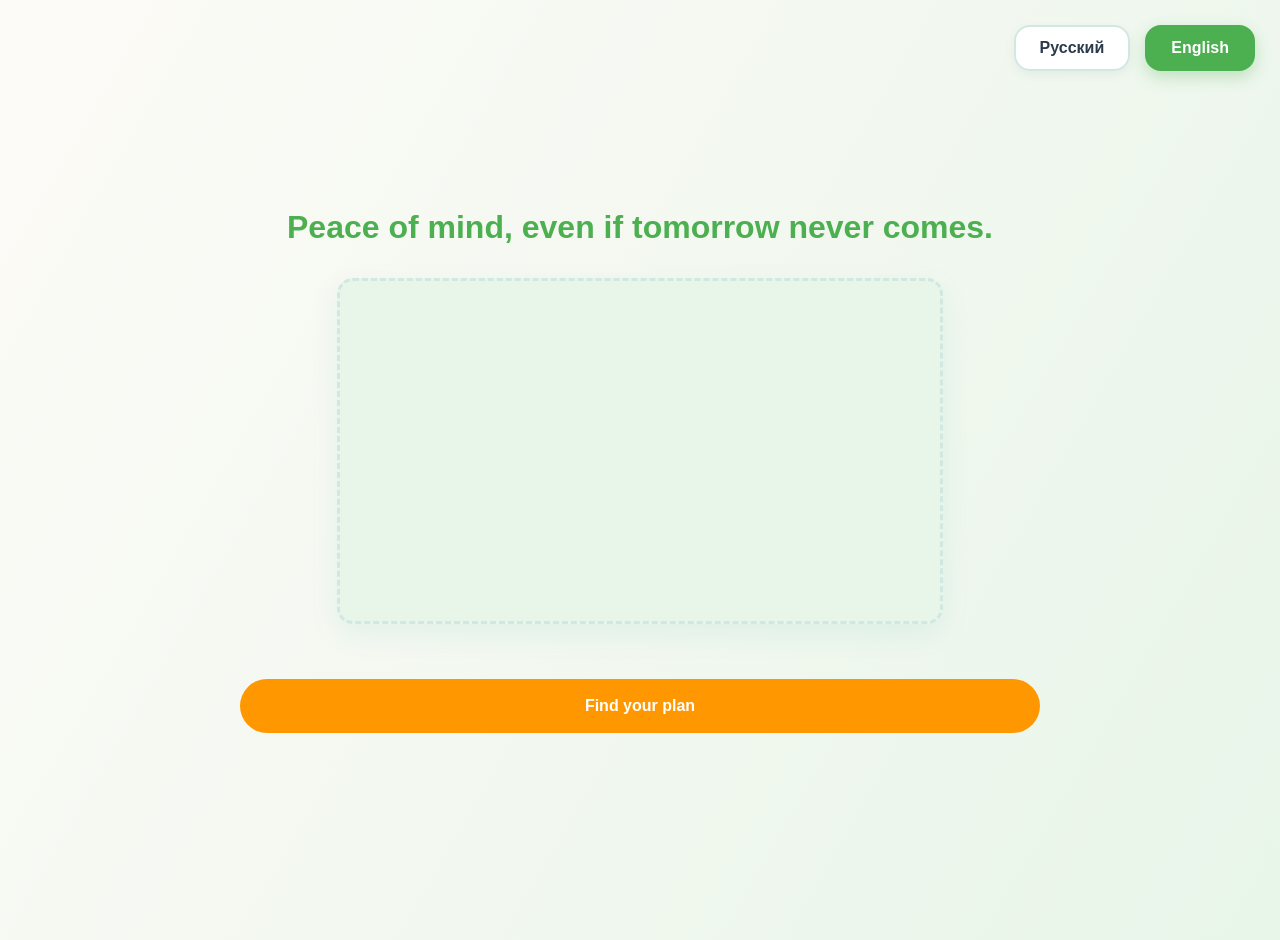
==== index.html @ 36448494 "Change video source in index.html Updated video source in the landing page." ====
<!DOCTYPE html>
<html lang="ru">
<head>
    <meta charset="UTF-8">
    <meta name="viewport" content="width=device-width, initial-scale=1.0">
    <title>Стартовая страница - Форма 404-Алеф</title>
    
    <link rel="stylesheet" href="style.css">
    <style>
        /* Дополнительные стили лендинга */
        .lang-selector-top {
            position: absolute;
            top: 25px;
            right: 25px;
            display: flex;
            gap: 15px;
            z-index: 100;
        }

        .btn-lang-small {
            background: rgba(255, 255, 255, 0.9);
            border: 2px solid var(--border-color);
            color: var(--text-main);
            padding: 12px 24px;
            border-radius: 16px;
            font-size: 16px;
            font-weight: 700;
            cursor: pointer;
            transition: all 0.2s ease;
            box-shadow: 0 4px 12px rgba(0, 0, 0, 0.05);
            backdrop-filter: blur(5px);
        }

        .btn-lang-small:hover {
            border-color: var(--growth-green);
            transform: translateY(-2px);
        }

        .btn-lang-small.active {
            border-color: var(--growth-green);
            color: white;
            background: var(--growth-green);
            box-shadow: 0 6px 16px rgba(76, 175, 80, 0.3);
        }

        .landing-container {
            text-align: center;
            display: flex;
            flex-direction: column;
            align-items: center;
            max-width: 800px;
            width: 100%;
        }

        .landing-slogan {
            font-size: 32px;
            font-weight: 800;
            color: var(--growth-green);
            margin-bottom: 30px;
            line-height: 1.3;
        }

        .video-wrapper {
            width: 100%;
            max-width: 600px;
            height: 340px;
            background-color: #e8f5e9;
            border: 3px dashed var(--border-color);
            border-radius: 16px;
            margin-bottom: 40px;
            display: flex;
            justify-content: center;
            align-items: center;
            overflow: hidden;
            position: relative;
            box-shadow: 0 10px 30px rgba(0, 150, 136, 0.08);
        }

        .video-placeholder-text {
            color: var(--growth-green);
            font-weight: 600;
            text-align: center;
            padding: 20px;
            opacity: 0.7;
        }

        .real-video {
            width: 100%;
            height: 100%;
            object-fit: cover;
        }
    </style>
</head>
<body>

<div class="lang-selector-top">
    <button class="btn-lang-small active" onclick="setLanguage('ru')" id="btn-ru">Русский</button>
    <button class="btn-lang-small" onclick="setLanguage('en')" id="btn-en">English</button>
</div>

<div class="landing-container">
    <div class="landing-slogan" id="t-slogan">Загрузка...</div>
    
    <div class="video-wrapper">
        <video class="real-video" id="happy-video" src="Landing_video_1.mp4" autoplay loop muted playsinline></video>

    </div>

    <button class="btn-primary" id="t-find-plan" onclick="goToForm()">Загрузка...</button>
</div>

<script src="landing.js"></script>
</body>
</html>
---- style.css ----
:root {
    --bg-color: #fdfbf7;
    --card-bg: #ffffff;
    --text-main: #2b3a4a;
    --text-muted: #8fa3b3;
    --border-color: #d1e8e2;
    --primary-red: #ff9800;
    --primary-hover: #f57c00;
    --growth-green: #4caf50;
}

body {
    background-color: var(--bg-color);
    font-family: 'Roboto', 'Heebo', sans-serif;
    color: var(--text-main);
    margin: 0;
    padding: 20px;
    display: flex;
    justify-content: center;
    align-items: center;
    min-height: 100vh;
    background-image: linear-gradient(120deg, #fdfbf7 0%, #e8f5e9 100%);
}

.card {
    background: var(--card-bg);
    border-radius: 20px;
    box-shadow: 0 10px 30px rgba(0, 150, 136, 0.08);
    width: 100%;
    max-width: 700px;
    padding: 35px;
    box-sizing: border-box;
    position: relative;
}

.header {
    display: flex;
    justify-content: space-between;
    align-items: center;
    border-bottom: 2px dashed var(--border-color);
    padding-bottom: 15px;
    margin-bottom: 25px;
}

h1 { font-size: 22px; margin: 0; font-weight: 700; color: var(--growth-green); }

.warning-banner {
    background-color: #fff3e0 !important;
    color: #e65100 !important;
    padding: 15px;
    border-radius: 12px;
    font-size: 13px;
    font-weight: 700;
    text-align: center;
    margin-bottom: 25px;
    border-left: 5px solid var(--primary-red) !important;
}

.field-group { margin-bottom: 25px; }
label { display: block; font-weight: 600; margin-bottom: 8px; font-size: 15px; }
.sub-label { font-size: 12px; color: var(--text-muted); margin-bottom: 10px; line-height: 1.5; }

.slider-container { 
    display: flex; 
    flex-direction: column; 
    gap: 12px; 
    background: #ffffff;
    padding: 18px; 
    border-radius: 16px; 
    border: 1.5px solid var(--border-color);
    box-shadow: 0 2px 8px rgba(0,0,0,0.02);
}

input[type=range] { 
    width: 100%; 
    accent-color: var(--primary-red); 
    cursor: pointer; 
}

.slider-value { 
    background: var(--bg-color); 
    padding: 8px 16px; 
    border-radius: 12px; 
    font-weight: 700; 
    color: var(--primary-red); 
    border: 1px solid var(--border-color);
    text-align: center;
    align-self: stretch;
    min-height: 65px;
    display: flex;
    align-items: center;
    justify-content: center;
    font-size: 14px;
    line-height: 1.3;
    box-sizing: border-box;
    transition: opacity 0.12s ease-in-out;
}

.slider-value.updating { opacity: 0.2; }

.modern-input {
    width: 100%; padding: 14px; border-radius: 12px; 
    border: 2px solid var(--border-color); font-family: inherit; font-size: 15px;
    box-sizing: border-box; outline: none;
}

/* Сетка для вариантов оплаты: делаем карточки одинаковыми и аккуратными */
.radio-group#payment-options {
    display: flex;
    flex-direction: column;
    gap: 12px;
}

.radio-group label, .check-group label { 
    display: flex; align-items: flex-start; font-weight: 400; cursor: pointer; font-size: 15px;
}

input[type="radio"], input[type="checkbox"] { 
    accent-color: var(--primary-red); margin: 3px 10px 0 0; transform: scale(1.2); 
}

.btn-primary {
    background-color: var(--primary-red); color: white; border: none;
    padding: 18px 24px; border-radius: 30px; font-size: 16px; font-weight: 700;
    width: 100%; cursor: pointer; margin-top: 15px; font-family: inherit;
}
.btn-primary:hover { background-color: var(--primary-hover); transform: translateY(-2px); }

.btn-secondary {
    background: none; color: var(--text-muted); border: none; padding: 12px;
    width: 100%; cursor: pointer; font-size: 14px; text-decoration: none; font-family: inherit;
}

.block { display: none; animation: fadeIn 0.5s ease forwards; }
.block.active { display: block; }

#block4.active { 
    display: flex !important; 
    flex-direction: column; 
    justify-content: center; 
    align-items: center; 
    text-align: center;
    padding: 40px 20px;
    min-height: 50vh;
}

#block4 h2 { font-size: 26px; margin-bottom: 12px; color: var(--growth-green); }
#block4 h3 { color: var(--text-muted); font-style: italic; font-size: 16px; margin-bottom: 25px; line-height: 1.4; font-weight: 400; }

@keyframes fadeIn { from { opacity: 0; transform: translateY(15px); } to { opacity: 1; transform: translateY(0); } }

/* Улучшенный дизайн карточки выбора */
.risk-card {
    background: #ffffff;
    padding: 18px 20px;
    border-radius: 16px;
    border: 2px solid var(--border-color);
    display: flex;
    align-items: center;
    gap: 15px;
    cursor: pointer;
    transition: all 0.2s ease;
    box-sizing: border-box;
}

.risk-card input[type="radio"] {
    transform: scale(1.4);
    accent-color: var(--primary-red);
    cursor: pointer;
    flex-shrink: 0;
    margin: 0;
}

/* Контейнер содержимого карточки: текст слева, плашка Total справа или под текстом */
.risk-card > div {
    flex-grow: 1;
    display: flex;
    flex-direction: column;
    gap: 8px;
}

@media (min-width: 500px) {
    /* На широких экранах выстраиваем плашку Total и текст красиво */
    .risk-card > div {
        flex-direction: row;
        justify-content: space-between;
        align-items: center;
    }
}

.risk-card span { flex-grow: 1; line-height: 1.6; font-size: 14.5px; color: var(--text-main); }
.risk-card strong { display: block; margin-bottom: 6px; color: var(--growth-green); font-size: 16px; }
/* Измененное состояние выбранной карточки */
.risk-card:has(input:checked) {
    border-color: var(--growth-green);
    background: #f4fbf4;
    box-shadow: 0 4px 12px rgba(76, 175, 80, 0.1);
}
.risk-card > div { flex-grow: 1; }

.disclaimer { font-size: 12px; color: var(--text-muted); text-align: center; margin-top: 30px; }

#pdf-template { position: absolute; left: -9999px; top: -9999px; }
#block2 { max-height: 75vh; overflow-y: auto; overflow-x: hidden; padding: 5px 15px; }

#t-risks-title {
    position: sticky;
    top: -5px;
    background: var(--card-bg);
    z-index: 10;
    display: block;
    padding: 15px 0 10px 0;
    border-bottom: 1px dashed var(--border-color);
}

.modal-overlay {
    display: none; position: fixed; top: 0; left: 0; width: 100%; height: 100%;
    background: rgba(43, 58, 74, 0.8); z-index: 9999;
    justify-content: center; align-items: center;
    backdrop-filter: blur(4px);
}

.modal-box {
    background: var(--card-bg); padding: 30px; border-radius: 20px;
    width: 90%; max-width: 400px; text-align: center;
    box-shadow: 0 10px 30px rgba(0,0,0,0.2);
}

.modal-title { font-weight: 700; color: var(--growth-green); font-size: 18px; margin-bottom: 15px; }
.timer-text { font-size: 48px; font-weight: 800; color: var(--primary-red); margin: 20px 0; }

/* Строка с текстом и иконкой подсказки */
.pay-option-header {
    display: flex;
    align-items: center;
    gap: 8px;
    position: relative;
    font-size: 14.5px;
    font-weight: 500;
    color: var(--text-main);
}

/* Аккуратная плашка с расчетом (Total) */
.calc-badge {
    display: inline-block;
    background: rgba(255, 152, 0, 0.08);
    color: #e65100;
    padding: 6px 12px;
    border-radius: 10px;
    font-weight: 700;
    font-size: 13px;
    border: 1px dashed rgba(255, 152, 0, 0.4);
    white-space: nowrap;
    width: fit-content;
}

/* Идеально круглая иконка информации */
.info-icon {
    display: inline-flex;
    align-items: center;
    justify-content: center;
    width: 22px;
    height: 22px;
    min-width: 22px;
    min-height: 22px;
    max-width: 22px;
    max-height: 22px;
    aspect-ratio: 1 / 1;
    border-radius: 50%;
    
    background: #e8f5e9;
    color: var(--growth-green);
    border: 1.5px solid var(--growth-green);
    
    font-family: system-ui, -apple-system, sans-serif;
    font-size: 13px;
    font-weight: 800;
    font-style: normal;
    line-height: 1;
    text-align: center;
    padding: 0;
    margin: 0;
    
    cursor: pointer;
    flex-shrink: 0;
    user-select: none;
    box-sizing: border-box;
    transition: all 0.2s ease;
}

.info-icon:hover, 
.info-icon.active {
    background: var(--growth-green);
    color: #ffffff;
}

/* Полупрозрачный инфобаббл со стеклянным блёром */
.info-tooltip {
    display: none;
    position: absolute;
    bottom: calc(100% + 12px);
    left: 0;
    width: 280px;
    max-width: calc(100vw - 80px);
    
    background: rgba(43, 58, 74, 0.92) !important;
    backdrop-filter: blur(10px);
    -webkit-backdrop-filter: blur(10px);
    
    color: #ffffff !important;
    font-family: 'Roboto', 'Heebo', sans-serif !important;
    font-size: 12.5px !important;
    font-weight: 400 !important;
    font-style: normal !important;
    line-height: 1.5 !important;
    text-align: left;
    
    padding: 12px 16px;
    border-radius: 14px;
    border: 1px solid rgba(255, 255, 255, 0.2);
    box-shadow: 0 10px 25px rgba(0, 0, 0, 0.3);
    z-index: 1000;
    box-sizing: border-box;
    pointer-events: none;
    animation: fadeIn 0.2s ease forwards;
}

/* Стрелочка тултипа */
.info-tooltip::after {
    content: '';
    position: absolute;
    top: 100%;
    left: 18px;
    border-width: 6px;
    border-style: solid;
    border-color: rgba(43, 58, 74, 0.92) transparent transparent transparent;
}

/* Показ тултипа */
.info-icon:hover .info-tooltip,
.info-icon.active .info-tooltip {
    display: block;
}

/* Контейнер ввода даты рождения */
.dob-input-container {
    display: flex;
    align-items: center;
    gap: 10px;
    width: 100%;
}

.dob-input {
    flex-grow: 1;
    font-size: 15px;
    color: var(--text-main);
    background: #ffffff;
}

/* Кнопка открытия календаря */
.dob-calendar-btn {
    display: inline-flex;
    align-items: center;
    justify-content: center;
    min-width: 48px;
    min-height: 48px;
    height: 48px;
    background: #ffffff;
    border: 2px solid var(--border-color);
    border-radius: 12px;
    cursor: pointer;
    font-size: 20px;
    transition: all 0.2s ease;
}

.dob-calendar-btn:hover,
.dob-calendar-btn:active {
    border-color: var(--growth-green);
    background: #f1f8e9;
    transform: scale(1.03);
}

/* Модальное окно календаря для iPad */
.dob-modal-card {
    max-width: 460px;
    width: 95%;
    padding: 24px;
    border-radius: 20px;
}

.dob-picker-controls {
    display: flex;
    gap: 10px;
    margin-bottom: 16px;
}

.dob-select {
    flex: 1;
    min-height: 48px;
    padding: 10px 14px;
    font-size: 16px;
    font-weight: 600;
    color: var(--text-main);
    background: #ffffff;
    border: 2px solid var(--border-color);
    border-radius: 12px;
    outline: none;
    cursor: pointer;
}

.dob-calendar-weekdays {
    display: grid;
    grid-template-columns: repeat(7, 1fr);
    gap: 6px;
    font-weight: 700;
    font-size: 13px;
    color: var(--text-muted);
    text-align: center;
    margin-bottom: 8px;
}

.dob-calendar-grid {
    display: grid;
    grid-template-columns: repeat(7, 1fr);
    gap: 6px;
    margin-bottom: 20px;
}

/* Крупные кнопки дней под пальцы на iPad */
.dob-day-btn {
    min-height: 44px;
    aspect-ratio: 1;
    display: flex;
    align-items: center;
    justify-content: center;
    border-radius: 12px;
    border: 1.5px solid transparent;
    background: #fdfbf7;
    font-size: 16px;
    font-weight: 600;
    color: var(--text-main);
    cursor: pointer;
    user-select: none;
    transition: all 0.15s ease;
}

.dob-day-btn:hover {
    border-color: var(--growth-green);
    background: #f1f8e9;
}

.dob-day-btn.selected {
    background: var(--growth-green) !important;
    color: #ffffff !important;
    font-weight: 700;
    border-color: var(--growth-green);
    box-shadow: 0 4px 10px rgba(76, 175, 80, 0.3);
}

.dob-day-btn.empty {
    background: transparent;
    cursor: default;
    border: none;
}

/* Блок ввода email: оформляем в виде премиальной панели */
.email-section {
    margin-top: 25px;
    padding: 20px;
    background: #faf8f3;
    border-radius: 16px;
    border: 1.5px dashed var(--border-color);
}
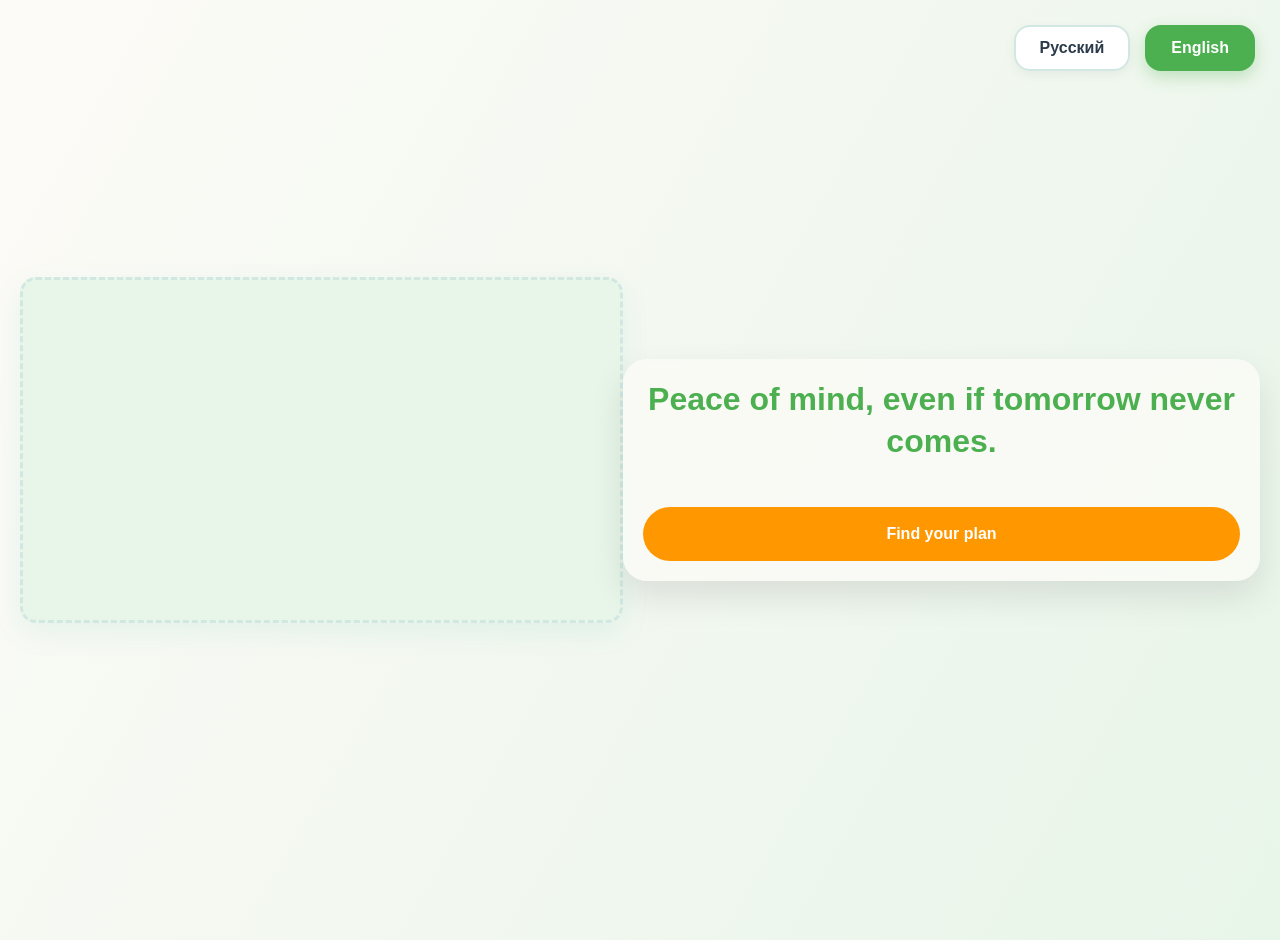
==== commit a03d3456: "Update index.html" ====
--- a/index.html
+++ b/index.html
@@ -93,22 +93,23 @@
 </head>
 <body>
 
-<div class="lang-selector-top">
-    <button class="btn-lang-small active" onclick="setLanguage('ru')" id="btn-ru">Русский</button>
-    <button class="btn-lang-small" onclick="setLanguage('en')" id="btn-en">English</button>
-</div>
-
-<div class="landing-container">
-    <div class="landing-slogan" id="t-slogan">Загрузка...</div>
-    
+    <!-- Видео на фоне -->
     <div class="video-wrapper">
-        <video class="real-video" id="happy-video" src="Landing_video_1.mp4" autoplay loop muted playsinline></video>
-
+        <video class="real-video" src="bg-video.mp4" autoplay loop muted playsinline></video>
     </div>
 
-    <button class="btn-primary" id="t-find-plan" onclick="goToForm()">Загрузка...</button>
-</div>
+    <!-- Кнопки выбора языка в правом верхнем углу (поверх всего) -->
+    <div class="lang-selector-top">
+        <button class="btn-lang-small active" onclick="setLanguage('ru')" id="btn-ru">Русский</button>
+        <button class="btn-lang-small" onclick="setLanguage('en')" id="btn-en">English</button>
+    </div>
 
-<script src="landing.js"></script>
+    <!-- Заголовок, слоган и кнопки поверх видео -->
+    <div class="landing-container">
+        <div class="landing-slogan" id="t-slogan">Загрузка...</div>
+        <button class="btn-primary" id="t-find-plan" onclick="goToForm()">Загрузка...</button>
+    </div>
+
+    <script src="landing.js"></script>
 </body>
 </html>
--- a/style.css
+++ b/style.css
@@ -471,3 +471,41 @@
     border-radius: 16px;
     border: 1.5px dashed var(--border-color);
 }
+
+
+/* Полноэкранный контейнер видео на фоне */
+.video-wrapper {
+    position: fixed;
+    top: 0;
+    left: 0;
+    width: 100vw;
+    height: 100vh;
+    z-index: -1; /* Отправляем видео на самый задний план */
+    overflow: hidden;
+    background-color: var(--bg-color);
+}
+
+/* Растягиваем видео на весь экран с сохранением пропорций */
+.real-video {
+    width: 100%;
+    height: 100%;
+    object-fit: cover;
+}
+
+/* Контейнер с контентом (заголовок, кнопки), который должен быть поверх видео */
+.landing-container {
+    position: relative;
+    z-index: 10;
+    text-align: center;
+    display: flex;
+    flex-direction: column;
+    align-items: center;
+    max-width: 800px;
+    width: 100%;
+    padding: 20px;
+    /* Опционально: легкая полупрозрачная подложка, чтобы текст читался лучше поверх яркого видео */
+    background: rgba(253, 251, 247, 0.75);
+    backdrop-filter: blur(6px);
+    border-radius: 24px;
+    box-shadow: 0 15px 35px rgba(0,0,0,0.1);
+}
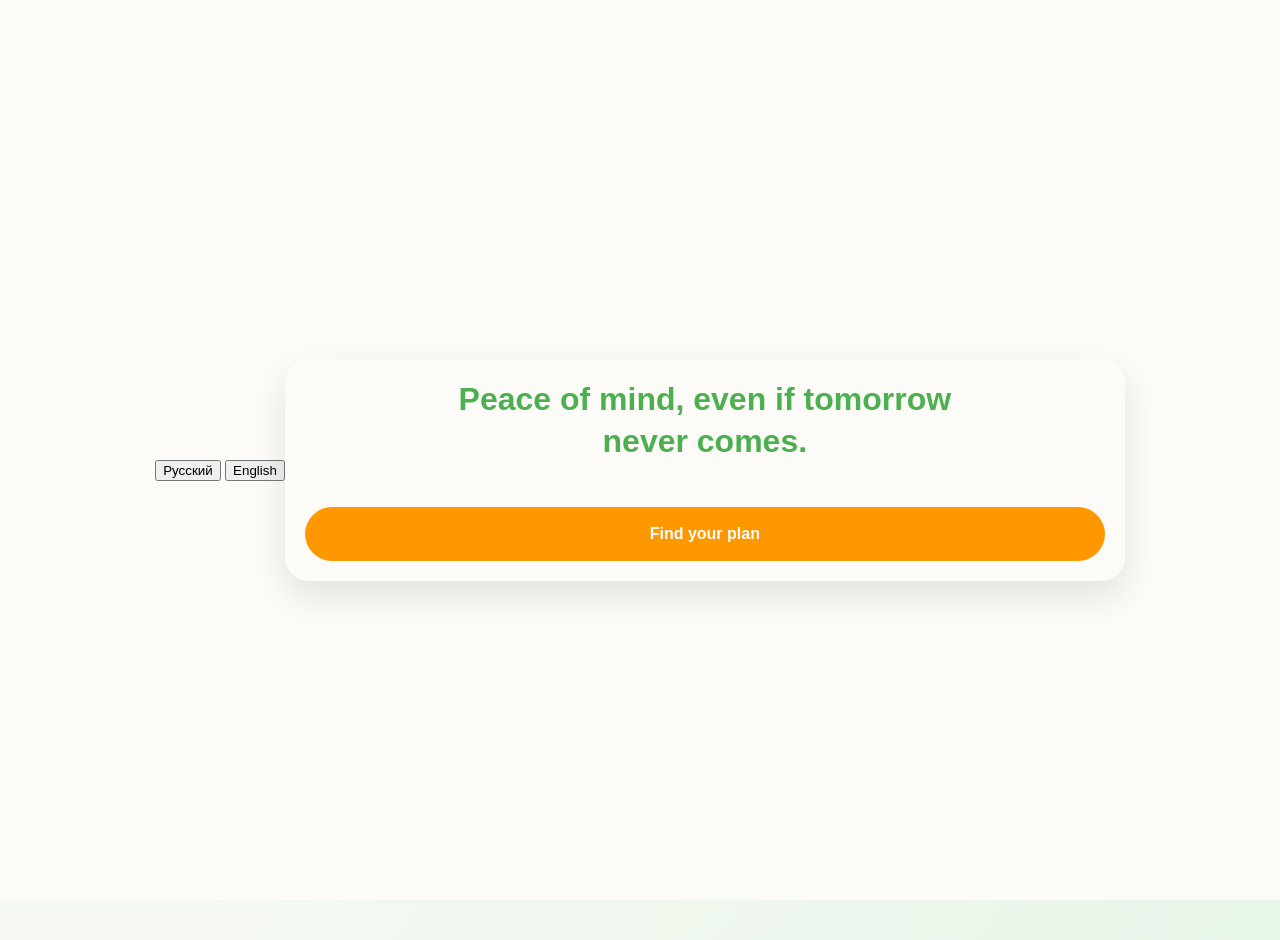
==== commit dc02417e: "Fix HTML structure and remove redundant code" ====
--- a/index.html
+++ b/index.html
@@ -6,93 +6,10 @@
     <title>Стартовая страница - Форма 404-Алеф</title>
     
     <link rel="stylesheet" href="style.css">
-    <style>
-        /* Дополнительные стили лендинга */
-        .lang-selector-top {
-            position: absolute;
-            top: 25px;
-            right: 25px;
-            display: flex;
-            gap: 15px;
-            z-index: 100;
-        }
-
-        .btn-lang-small {
-            background: rgba(255, 255, 255, 0.9);
-            border: 2px solid var(--border-color);
-            color: var(--text-main);
-            padding: 12px 24px;
-            border-radius: 16px;
-            font-size: 16px;
-            font-weight: 700;
-            cursor: pointer;
-            transition: all 0.2s ease;
-            box-shadow: 0 4px 12px rgba(0, 0, 0, 0.05);
-            backdrop-filter: blur(5px);
-        }
-
-        .btn-lang-small:hover {
-            border-color: var(--growth-green);
-            transform: translateY(-2px);
-        }
-
-        .btn-lang-small.active {
-            border-color: var(--growth-green);
-            color: white;
-            background: var(--growth-green);
-            box-shadow: 0 6px 16px rgba(76, 175, 80, 0.3);
-        }
-
-        .landing-container {
-            text-align: center;
-            display: flex;
-            flex-direction: column;
-            align-items: center;
-            max-width: 800px;
-            width: 100%;
-        }
-
-        .landing-slogan {
-            font-size: 32px;
-            font-weight: 800;
-            color: var(--growth-green);
-            margin-bottom: 30px;
-            line-height: 1.3;
-        }
-
-        .video-wrapper {
-            width: 100%;
-            max-width: 600px;
-            height: 340px;
-            background-color: #e8f5e9;
-            border: 3px dashed var(--border-color);
-            border-radius: 16px;
-            margin-bottom: 40px;
-            display: flex;
-            justify-content: center;
-            align-items: center;
-            overflow: hidden;
-            position: relative;
-            box-shadow: 0 10px 30px rgba(0, 150, 136, 0.08);
-        }
-
-        .video-placeholder-text {
-            color: var(--growth-green);
-            font-weight: 600;
-            text-align: center;
-            padding: 20px;
-            opacity: 0.7;
-        }
-
-        .real-video {
-            width: 100%;
-            height: 100%;
-            object-fit: cover;
-        }
-    </style>
+    
 </head>
 <body>
-
+<body class="landing-body">
     <!-- Видео на фоне -->
     <div class="video-wrapper">
         <video class="real-video" src="bg-video.mp4" autoplay loop muted playsinline></video>
--- a/style.css
+++ b/style.css
@@ -509,3 +509,14 @@
     border-radius: 24px;
     box-shadow: 0 15px 35px rgba(0,0,0,0.1);
 }
+.landing-slogan {
+    font-size: 32px;
+    font-weight: 800;
+    color: var(--growth-green);
+    margin-bottom: 30px;
+    line-height: 1.3;
+    
+    /* Делаем слоган двухстрочным */
+    max-width: 500px; /* Ограничиваем ширину контейнера, чтобы текст шел в две строки */
+    text-align: center;
+}
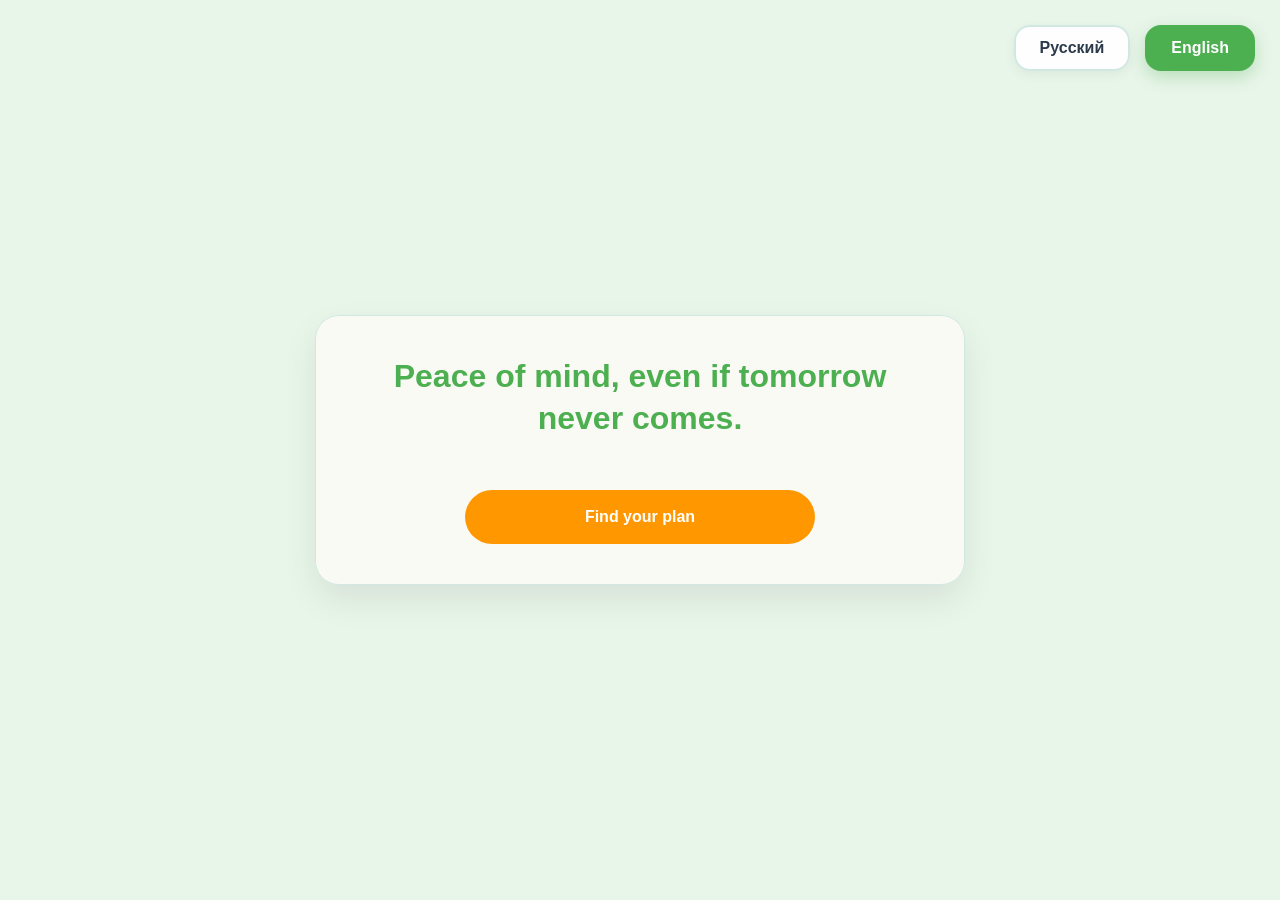
==== commit a989cb48: "Refactor HTML structure and language selector Updated language selector and button styles." ====
--- a/index.html
+++ b/index.html
@@ -4,27 +4,25 @@
     <meta charset="UTF-8">
     <meta name="viewport" content="width=device-width, initial-scale=1.0">
     <title>Стартовая страница - Форма 404-Алеф</title>
-    
     <link rel="stylesheet" href="style.css">
-    
 </head>
-<body>
 <body class="landing-body">
+
     <!-- Видео на фоне -->
     <div class="video-wrapper">
         <video class="real-video" src="bg-video.mp4" autoplay loop muted playsinline></video>
     </div>
 
-    <!-- Кнопки выбора языка в правом верхнем углу (поверх всего) -->
+    <!-- Переключатель языка -->
     <div class="lang-selector-top">
         <button class="btn-lang-small active" onclick="setLanguage('ru')" id="btn-ru">Русский</button>
         <button class="btn-lang-small" onclick="setLanguage('en')" id="btn-en">English</button>
     </div>
 
-    <!-- Заголовок, слоган и кнопки поверх видео -->
+    <!-- Основной блок по центру -->
     <div class="landing-container">
         <div class="landing-slogan" id="t-slogan">Загрузка...</div>
-        <button class="btn-primary" id="t-find-plan" onclick="goToForm()">Загрузка...</button>
+        <button class="btn-primary" id="t-find-plan" onclick="goToForm()" style="max-width: 350px;">Загрузка...</button>
     </div>
 
     <script src="landing.js"></script>
--- a/style.css
+++ b/style.css
@@ -473,26 +473,70 @@
 }
 
 
-/* Полноэкранный контейнер видео на фоне */
+/* Стили фонового видео и лендинга */
+body.landing-body {
+    margin: 0;
+    padding: 0;
+    min-height: 100vh;
+    display: flex;
+    justify-content: center;
+    align-items: center;
+    overflow: hidden;
+    background-color: var(--bg-color);
+}
+
 .video-wrapper {
     position: fixed;
     top: 0;
     left: 0;
     width: 100vw;
     height: 100vh;
-    z-index: -1; /* Отправляем видео на самый задний план */
+    z-index: -1;
     overflow: hidden;
-    background-color: var(--bg-color);
-}
-
-/* Растягиваем видео на весь экран с сохранением пропорций */
+    background-color: #e8f5e9;
+}
+
 .real-video {
     width: 100%;
     height: 100%;
     object-fit: cover;
 }
 
-/* Контейнер с контентом (заголовок, кнопки), который должен быть поверх видео */
+.lang-selector-top {
+    position: absolute;
+    top: 25px;
+    right: 25px;
+    display: flex;
+    gap: 15px;
+    z-index: 100;
+}
+
+.btn-lang-small {
+    background: rgba(255, 255, 255, 0.9);
+    border: 2px solid var(--border-color);
+    color: var(--text-main);
+    padding: 12px 24px;
+    border-radius: 16px;
+    font-size: 16px;
+    font-weight: 700;
+    cursor: pointer;
+    transition: all 0.2s ease;
+    box-shadow: 0 4px 12px rgba(0, 0, 0, 0.05);
+    backdrop-filter: blur(5px);
+}
+
+.btn-lang-small:hover {
+    border-color: var(--growth-green);
+    transform: translateY(-2px);
+}
+
+.btn-lang-small.active {
+    border-color: var(--growth-green);
+    color: white;
+    background: var(--growth-green);
+    box-shadow: 0 6px 16px rgba(76, 175, 80, 0.3);
+}
+
 .landing-container {
     position: relative;
     z-index: 10;
@@ -500,23 +544,23 @@
     display: flex;
     flex-direction: column;
     align-items: center;
-    max-width: 800px;
-    width: 100%;
-    padding: 20px;
-    /* Опционально: легкая полупрозрачная подложка, чтобы текст читался лучше поверх яркого видео */
-    background: rgba(253, 251, 247, 0.75);
-    backdrop-filter: blur(6px);
+    max-width: 650px;
+    width: 90%;
+    padding: 40px 30px;
+    background: rgba(253, 251, 247, 0.85);
+    backdrop-filter: blur(10px);
+    -webkit-backdrop-filter: blur(10px);
     border-radius: 24px;
-    box-shadow: 0 15px 35px rgba(0,0,0,0.1);
-}
+    border: 1.5px solid var(--border-color);
+    box-shadow: 0 15px 35px rgba(0, 0, 0, 0.08);
+    box-sizing: border-box;
+}
+
 .landing-slogan {
     font-size: 32px;
     font-weight: 800;
     color: var(--growth-green);
-    margin-bottom: 30px;
+    margin-bottom: 35px;
     line-height: 1.3;
-    
-    /* Делаем слоган двухстрочным */
-    max-width: 500px; /* Ограничиваем ширину контейнера, чтобы текст шел в две строки */
-    text-align: center;
-}
+    max-width: 500px;
+}
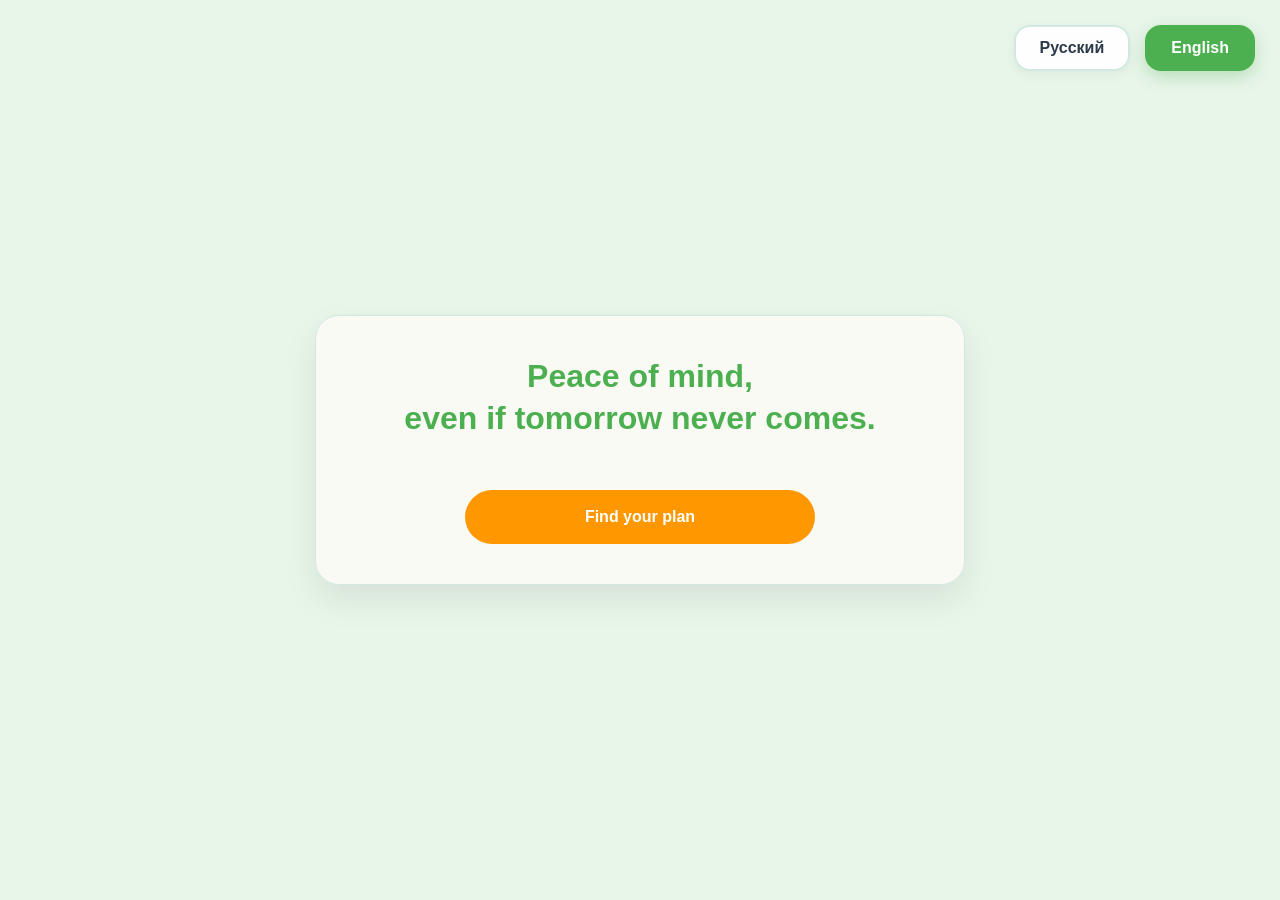
==== commit 317a1d56: "Update index.html" ====
--- a/index.html
+++ b/index.html
@@ -10,7 +10,7 @@
 
     <!-- Видео на фоне -->
     <div class="video-wrapper">
-        <video class="real-video" src="bg-video.mp4" autoplay loop muted playsinline></video>
+        <video class="real-video" src="Landing_video_1.mp4" autoplay loop muted playsinline></video>
     </div>
 
     <!-- Переключатель языка -->
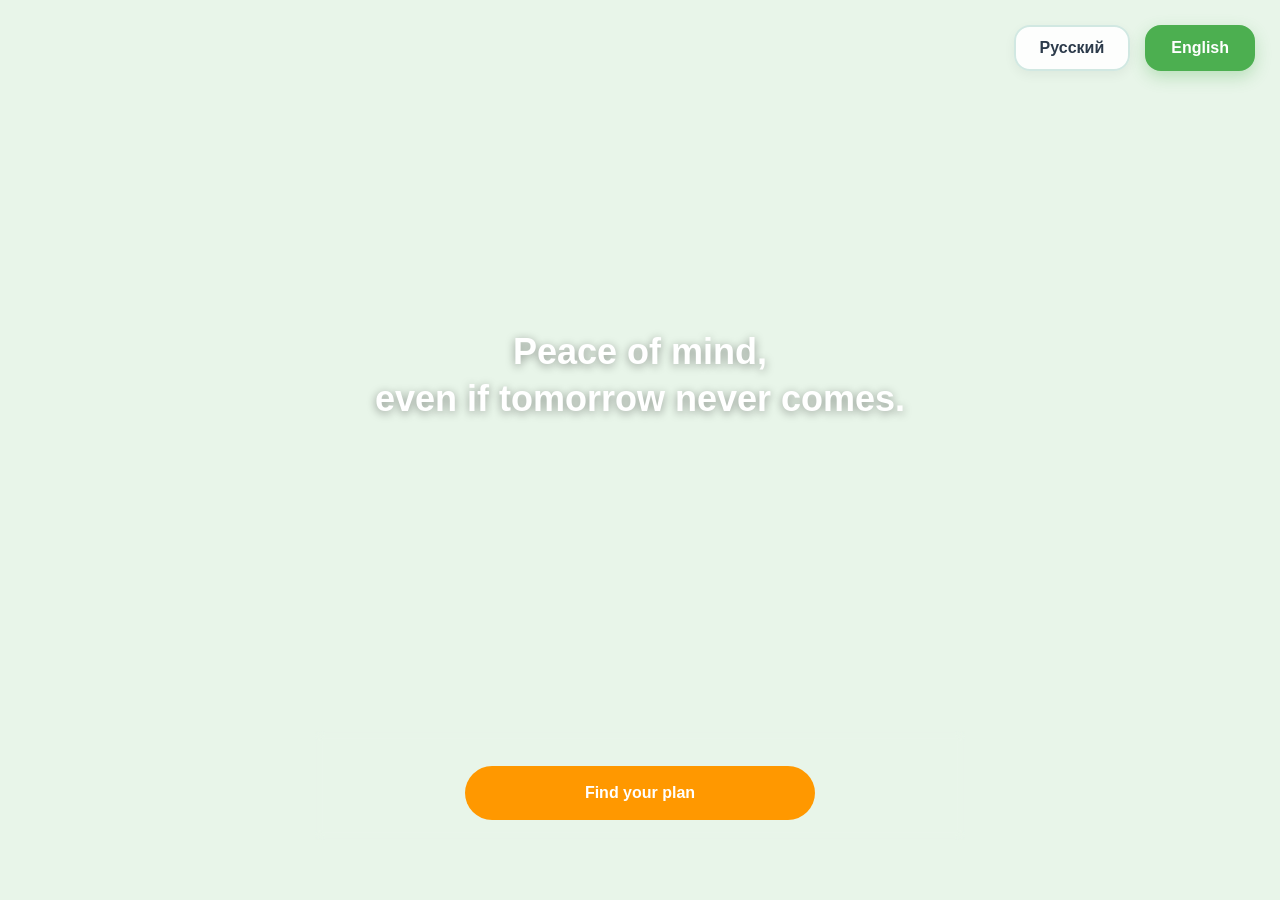
==== commit c512804d: "Refactor index.html with improved structure and comments Updated the HTML structure and added commen" ====
--- a/index.html
+++ b/index.html
@@ -19,9 +19,11 @@
         <button class="btn-lang-small" onclick="setLanguage('en')" id="btn-en">English</button>
     </div>
 
-    <!-- Основной блок по центру -->
+<!-- Слоган размещается прямо поверх видео на нужной высоте -->
+    <div class="landing-slogan" id="t-slogan">Загрузка...</div>
+
+    <!-- Прозрачный блок с кнопкой внизу -->
     <div class="landing-container">
-        <div class="landing-slogan" id="t-slogan">Загрузка...</div>
         <button class="btn-primary" id="t-find-plan" onclick="goToForm()" style="max-width: 350px;">Загрузка...</button>
     </div>
 
--- a/style.css
+++ b/style.css
@@ -476,13 +476,15 @@
 /* Стили фонового видео и лендинга */
 body.landing-body {
     margin: 0;
-    padding: 0;
+    padding: 20px;
     min-height: 100vh;
     display: flex;
-    justify-content: center;
+    flex-direction: column;
+    justify-content: flex-end; /* Прижимаем блоки к низу экрана */
     align-items: center;
     overflow: hidden;
     background-color: var(--bg-color);
+    box-sizing: border-box;
 }
 
 .video-wrapper {
@@ -537,6 +539,7 @@
     box-shadow: 0 6px 16px rgba(76, 175, 80, 0.3);
 }
 
+/* Карточка с кнопкой: абсолютно прозрачная, внизу экрана */
 .landing-container {
     position: relative;
     z-index: 10;
@@ -546,21 +549,30 @@
     align-items: center;
     max-width: 650px;
     width: 90%;
-    padding: 40px 30px;
-    background: rgba(253, 251, 247, 0.85);
-    backdrop-filter: blur(10px);
-    -webkit-backdrop-filter: blur(10px);
-    border-radius: 24px;
-    border: 1.5px solid var(--border-color);
-    box-shadow: 0 15px 35px rgba(0, 0, 0, 0.08);
+    padding: 20px 30px;
+    
+    margin-top: auto;
+    margin-bottom: 40px;
+
+    /* Полностью убираем белую подложку (делаем прозрачной со стеклянным блёром) */
+    background: rgba(253, 251, 247, 0.0) !important;
+    backdrop-filter: blur(4px);
+    -webkit-backdrop-filter: blur(4px);
+    
+    border: none !important;
+    box-shadow: none !important;
     box-sizing: border-box;
 }
 
 .landing-slogan {
-    font-size: 32px;
+    position: relative;
+    z-index: 10;
+    font-size: 36px;
     font-weight: 800;
-    color: var(--growth-green);
-    margin-bottom: 35px;
+    color: #ffffff; /* Белый цвет отлично читается поверх видео */
+    text-shadow: 0 2px 10px rgba(0, 0, 0, 0.4); /* Легкая тень для контраста */
+    text-align: center;
+    margin-top: auto; /* Центрирование по вертикали между верхом и низом */
+    max-width: 600px;
     line-height: 1.3;
-    max-width: 500px;
-}
+}
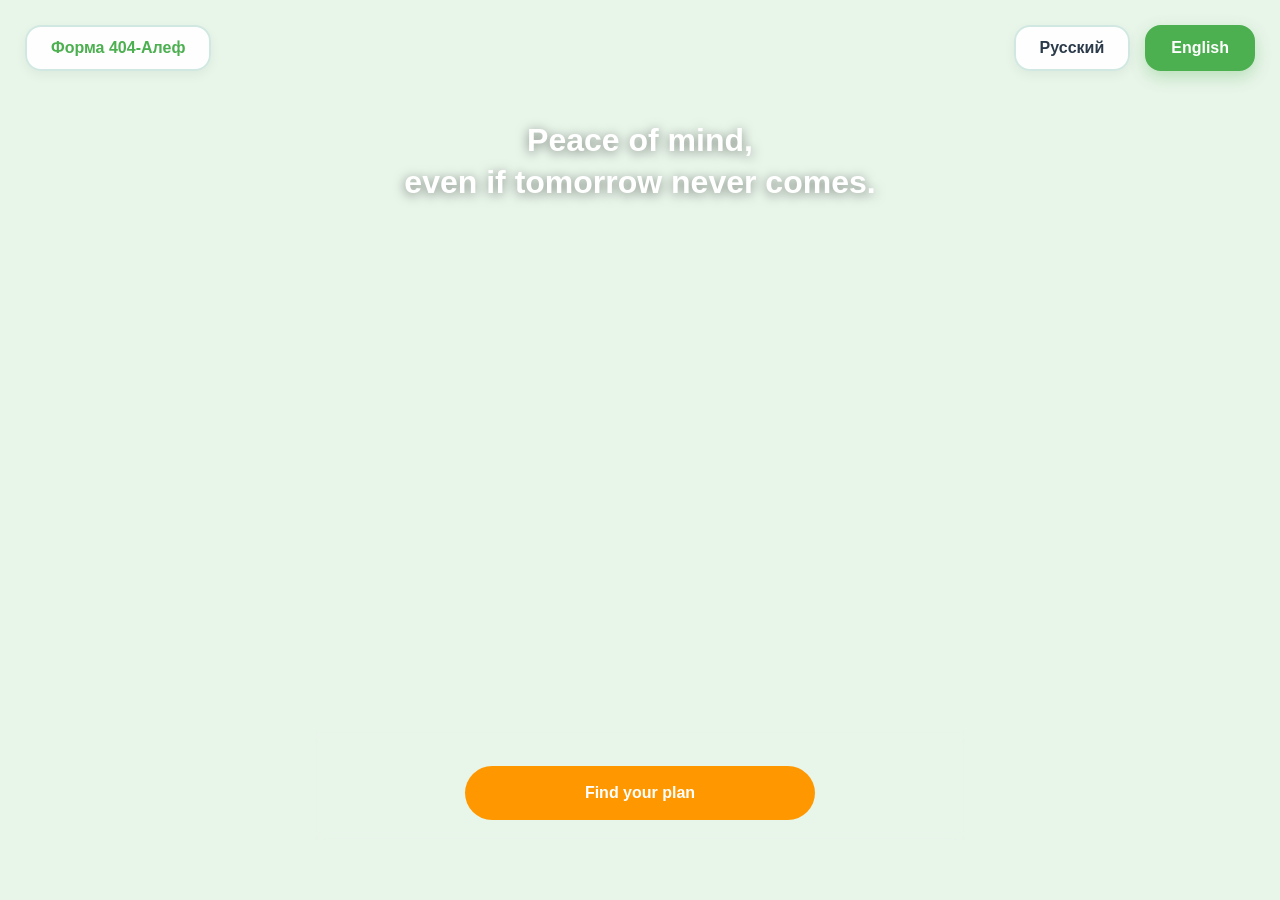
==== commit 2b0b7463: "Update index.html" ====
--- a/index.html
+++ b/index.html
@@ -13,13 +13,16 @@
         <video class="real-video" src="Landing_video_1.mp4" autoplay loop muted playsinline></video>
     </div>
 
+    <!-- Заголовок слева (по размеру и стилю как кнопки языков) -->
+    <div class="top-brand-badge" id="t-window-title">Форма 404-Алеф</div>
+    
     <!-- Переключатель языка -->
     <div class="lang-selector-top">
         <button class="btn-lang-small active" onclick="setLanguage('ru')" id="btn-ru">Русский</button>
         <button class="btn-lang-small" onclick="setLanguage('en')" id="btn-en">English</button>
     </div>
 
-<!-- Слоган размещается прямо поверх видео на нужной высоте -->
+    <!-- Слоган размещается прямо поверх видео на нужной высоте -->
     <div class="landing-slogan" id="t-slogan">Загрузка...</div>
 
     <!-- Прозрачный блок с кнопкой внизу -->
--- a/style.css
+++ b/style.css
@@ -473,14 +473,13 @@
 }
 
 
-/* Стили фонового видео и лендинга */
 body.landing-body {
     margin: 0;
     padding: 20px;
     min-height: 100vh;
     display: flex;
     flex-direction: column;
-    justify-content: flex-end; /* Прижимаем блоки к низу экрана */
+    justify-content: space-between;
     align-items: center;
     overflow: hidden;
     background-color: var(--bg-color);
@@ -567,12 +566,31 @@
 .landing-slogan {
     position: relative;
     z-index: 10;
-    font-size: 36px;
+    font-size: 32px;
     font-weight: 800;
-    color: #ffffff; /* Белый цвет отлично читается поверх видео */
-    text-shadow: 0 2px 10px rgba(0, 0, 0, 0.4); /* Легкая тень для контраста */
-    text-align: center;
-    margin-top: auto; /* Центрирование по вертикали между верхом и низом */
+    color: #ffffff;
+    text-shadow: 0 2px 12px rgba(0, 0, 0, 0.5);
+    text-align: center;
+    margin-top: 100px;
     max-width: 600px;
     line-height: 1.3;
 }
+
+/* Добавьте в style.css */
+.top-brand-badge {
+    position: absolute;
+    top: 25px;
+    left: 25px;
+    background: rgba(255, 255, 255, 0.9);
+    border: 2px solid var(--border-color);
+    color: var(--growth-green);
+    padding: 12px 24px;
+    border-radius: 16px;
+    font-size: 16px;
+    font-weight: 700;
+    box-shadow: 0 4px 12px rgba(0, 0, 0, 0.05);
+    backdrop-filter: blur(5px);
+    z-index: 100;
+    display: inline-flex;
+    align-items: center;
+}
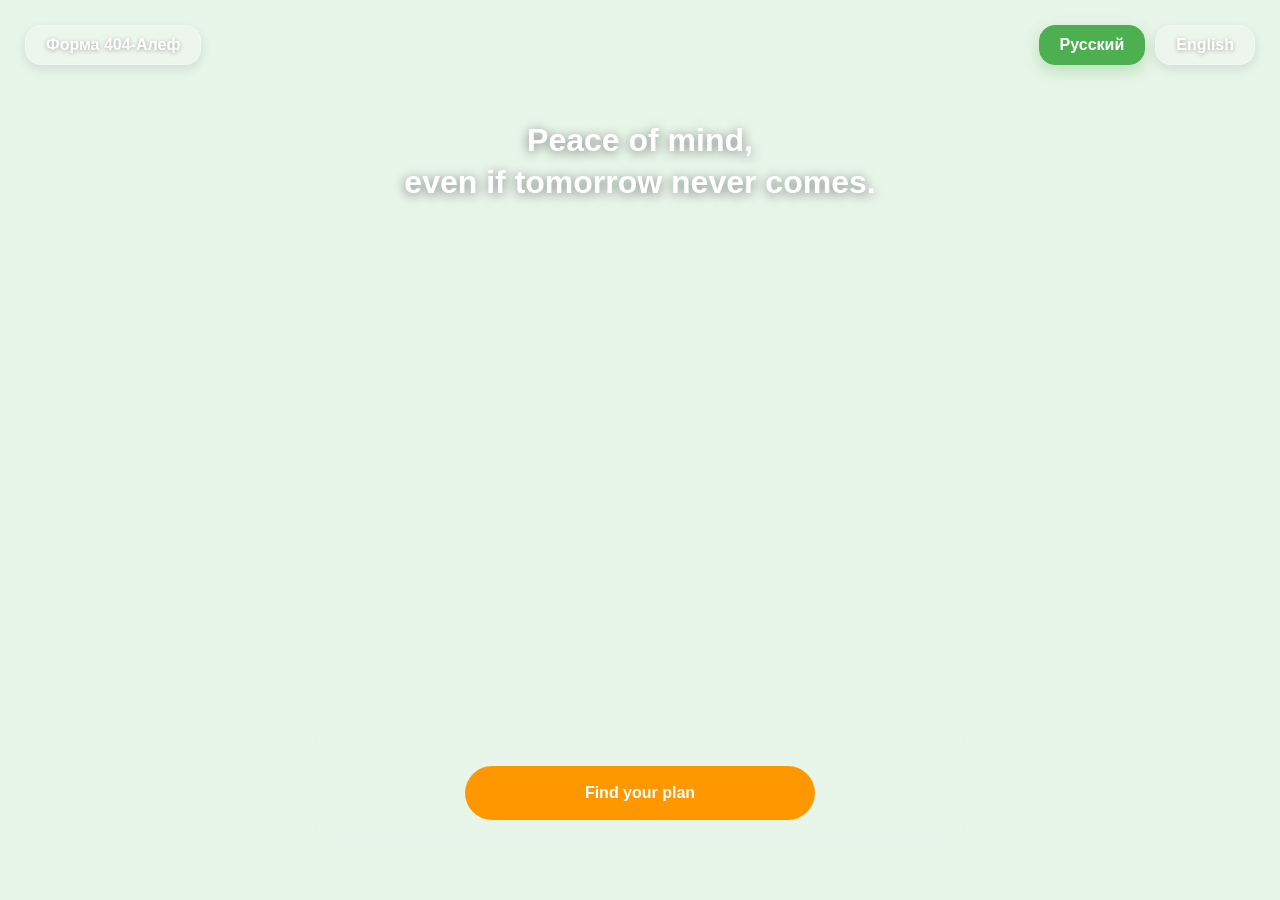
==== commit 2eb62bd3: "Enhance landing page with new video and language options Updated video source and improved language " ====
--- a/index.html
+++ b/index.html
@@ -10,22 +10,34 @@
 
     <!-- Видео на фоне -->
     <div class="video-wrapper">
-        <video class="real-video" src="Landing_video_1.mp4" autoplay loop muted playsinline></video>
+        <video class="real-video" src="bg-video.mp4" autoplay loop muted playsinline></video>
     </div>
 
-    <!-- Заголовок слева (по размеру и стилю как кнопки языков) -->
+    <!-- Заголовок слева (переводится со сменой языка, рамка с блёром 4px) -->
     <div class="top-brand-badge" id="t-window-title">Форма 404-Алеф</div>
-    
-    <!-- Переключатель языка -->
+
+    <!-- Переключатель языка справа (адаптивный: кнопки или дропдаун) -->
     <div class="lang-selector-top">
-        <button class="btn-lang-small active" onclick="setLanguage('ru')" id="btn-ru">Русский</button>
-        <button class="btn-lang-small" onclick="setLanguage('en')" id="btn-en">English</button>
+        <!-- Версия для широких экранов -->
+        <div class="lang-buttons-desktop">
+            <button class="btn-lang-small active" onclick="setLanguage('ru')" id="btn-ru-desk">Русский</button>
+            <button class="btn-lang-small" onclick="setLanguage('en')" id="btn-en-desk">English</button>
+        </div>
+
+        <!-- Версия-дропдаун для узких экранов (активируется, если заголовок близко) -->
+        <div class="lang-dropdown-mobile">
+            <button class="btn-lang-small" onclick="toggleLangDropdown()">🌐 <span id="current-lang-label">RU</span></button>
+            <div class="lang-menu" id="langMenu">
+                <button class="lang-option" onclick="setLanguage('ru')">Русский</button>
+                <button class="lang-option" onclick="setLanguage('en')">English</button>
+            </div>
+        </div>
     </div>
 
-    <!-- Слоган размещается прямо поверх видео на нужной высоте -->
+    <!-- Слоган наверху поверх видео -->
     <div class="landing-slogan" id="t-slogan">Загрузка...</div>
 
-    <!-- Прозрачный блок с кнопкой внизу -->
+    <!-- Кнопка внизу с блёром -->
     <div class="landing-container">
         <button class="btn-primary" id="t-find-plan" onclick="goToForm()" style="max-width: 350px;">Загрузка...</button>
     </div>
--- a/style.css
+++ b/style.css
@@ -503,39 +503,101 @@
     object-fit: cover;
 }
 
+/* Контейнер кнопок языка справа */
 .lang-selector-top {
     position: absolute;
     top: 25px;
     right: 25px;
-    display: flex;
-    gap: 15px;
     z-index: 100;
 }
 
+/* Кнопки языков на широких экранах (с блёром 4px) */
+.lang-buttons-desktop {
+    display: flex;
+    gap: 10px;
+}
+
 .btn-lang-small {
-    background: rgba(255, 255, 255, 0.9);
-    border: 2px solid var(--border-color);
-    color: var(--text-main);
-    padding: 12px 24px;
+    background: rgba(253, 251, 247, 0.2);
+    backdrop-filter: blur(4px);
+    -webkit-backdrop-filter: blur(4px);
+    border: 1px solid rgba(255, 255, 255, 0.3);
+    color: #ffffff;
+    padding: 10px 20px;
     border-radius: 16px;
     font-size: 16px;
     font-weight: 700;
     cursor: pointer;
     transition: all 0.2s ease;
-    box-shadow: 0 4px 12px rgba(0, 0, 0, 0.05);
-    backdrop-filter: blur(5px);
+    box-shadow: 0 4px 12px rgba(0, 0, 0, 0.1);
+    text-shadow: 0 1px 4px rgba(0, 0, 0, 0.3);
 }
 
 .btn-lang-small:hover {
-    border-color: var(--growth-green);
+    background: rgba(255, 255, 255, 0.35);
+    border-color: rgba(255, 255, 255, 0.6);
     transform: translateY(-2px);
 }
 
 .btn-lang-small.active {
+    background: var(--growth-green);
     border-color: var(--growth-green);
     color: white;
-    background: var(--growth-green);
+    text-shadow: none;
     box-shadow: 0 6px 16px rgba(76, 175, 80, 0.3);
+}
+
+/* Дропдаун для мобильных / узких экранов (когда заголовок на пути) */
+.lang-dropdown-mobile {
+    display: none;
+    position: relative;
+}
+
+.lang-menu {
+    display: none;
+    position: absolute;
+    right: 0;
+    top: calc(100% + 8px);
+    background: rgba(43, 58, 74, 0.85);
+    backdrop-filter: blur(8px);
+    -webkit-backdrop-filter: blur(8px);
+    border-radius: 14px;
+    border: 1px solid rgba(255, 255, 255, 0.2);
+    overflow: hidden;
+    box-shadow: 0 8px 24px rgba(0, 0, 0, 0.25);
+    min-width: 130px;
+    z-index: 1000;
+}
+
+.lang-menu.show {
+    display: block;
+}
+
+.lang-option {
+    width: 100%;
+    background: transparent;
+    border: none;
+    color: #ffffff;
+    padding: 12px 16px;
+    text-align: left;
+    font-size: 15px;
+    font-weight: 600;
+    cursor: pointer;
+    transition: background 0.2s;
+}
+
+.lang-option:hover {
+    background: rgba(255, 255, 255, 0.15);
+}
+
+/* Автоматическое переключение в дропдаун при сужении экрана (защита от пересечения с заголовком) */
+@media (max-width: 768px) {
+    .lang-buttons-desktop {
+        display: none;
+    }
+    .lang-dropdown-mobile {
+        display: block;
+    }
 }
 
 /* Карточка с кнопкой: абсолютно прозрачная, внизу экрана */
@@ -576,21 +638,23 @@
     line-height: 1.3;
 }
 
-/* Добавьте в style.css */
+/* Прозрачная рамка заголовка слева с блёром 4px */
 .top-brand-badge {
     position: absolute;
     top: 25px;
     left: 25px;
-    background: rgba(255, 255, 255, 0.9);
-    border: 2px solid var(--border-color);
-    color: var(--growth-green);
-    padding: 12px 24px;
+    background: rgba(253, 251, 247, 0.2); /* Прозрачный фон */
+    backdrop-filter: blur(4px);
+    -webkit-backdrop-filter: blur(4px);
+    border: 1px solid rgba(255, 255, 255, 0.3);
+    color: #ffffff;
+    padding: 10px 20px;
     border-radius: 16px;
     font-size: 16px;
     font-weight: 700;
-    box-shadow: 0 4px 12px rgba(0, 0, 0, 0.05);
-    backdrop-filter: blur(5px);
+    box-shadow: 0 4px 12px rgba(0, 0, 0, 0.1);
     z-index: 100;
     display: inline-flex;
     align-items: center;
-}
+    text-shadow: 0 1px 4px rgba(0, 0, 0, 0.3);
+}
